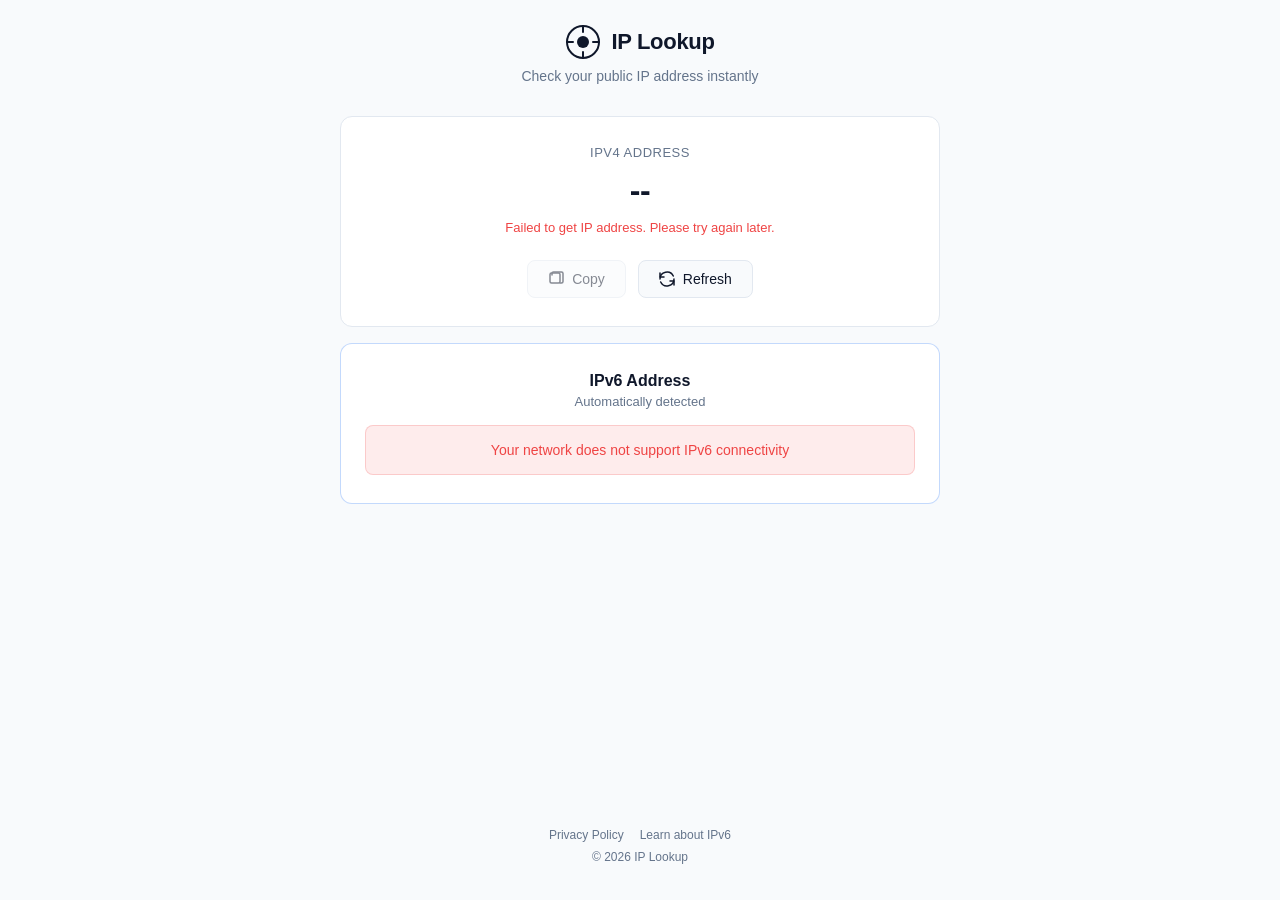
==== frontend/index.html @ be39e66c "fix: 修复 Nginx 配置并完成项目首次全量提交 Nginx 配置修复（P0 级）： - 添加 proxy_set_header X-Forwarded-For / CF-Connecting-" ====
<!DOCTYPE html>
<html lang="zh-CN">
<head>
<meta charset="UTF-8">
<meta name="viewport" content="width=device-width, initial-scale=1.0">
<title data-i18n="title">IP Lookup - Check Your IP Address & IPv6 Connectivity</title>
<meta name="description" content="" data-i18n-attrs="content:desc">
<meta name="keywords" content="IP查询,IPv6检测,我的IP,What is my IP,IP address lookup">
<link rel="canonical" href="https://ip.iohow.com/">
<link rel="alternate" hreflang="zh-CN" href="https://ip.iohow.com/">
<link rel="alternate" hreflang="en" href="https://ip.iohow.com/en/">
<meta property="og:title" content="" data-i18n-attrs="content:og_title">
<meta property="og:description" content="" data-i18n-attrs="content:og_desc">
<meta property="og:type" content="website">
<meta property="og:url" content="https://ip.iohow.com/">
<meta name="twitter:card" content="summary">
<meta name="twitter:title" content="" data-i18n-attrs="content:og_title">
<meta name="twitter:description" content="" data-i18n-attrs="content:og_desc">
<script type="application/ld+json">
{
  "@context": "https://schema.org",
  "@type": "WebSite",
  "name": "IP Lookup",
  "url": "https://ip.iohow.com/",
  "description": "Check your public IP address and test IPv6 connectivity instantly.",
  "applicationCategory": "UtilitiesApplication",
  "operatingSystem": "All"
}
</script>
<style>
*,*::before,*::after{box-sizing:border-box;margin:0;padding:0}
:root{--bg:#0f172a;--bg-card:#1e293b;--text:#f1f5f9;--text-secondary:#94a3b8;--accent:#3b82f6;--accent-hover:#2563eb;--success:#22c55e;--error:#ef4444;--border:#334155;--radius:12px;--font:-apple-system,BlinkMacSystemFont,"Segoe UI",Roboto,Oxygen,Ubuntu,Cantarell,sans-serif}
body{background:var(--bg);color:var(--text);font-family:var(--font);min-height:100vh;display:flex;flex-direction:column;align-items:center;-webkit-font-smoothing:antialiased;-moz-osx-font-smoothing:grayscale}
.container{width:100%;max-width:640px;padding:24px 20px;display:flex;flex-direction:column;min-height:100vh}
.ad-bar{background:var(--bg-card);border:1px solid var(--border);border-radius:var(--radius);padding:10px 16px;margin-bottom:24px;display:flex;align-items:center;justify-content:space-between;font-size:14px;gap:12px}
.ad-bar a{color:var(--accent);text-decoration:none}
.ad-bar a:hover{text-decoration:underline}
.ad-bar .close-ad{background:none;border:none;color:var(--text-secondary);cursor:pointer;font-size:18px;padding:2px 6px;border-radius:4px;flex-shrink:0}
.ad-bar .close-ad:hover{color:var(--text);background:var(--border)}
.ad-bar.hidden{display:none}
header{text-align:center;margin-bottom:32px}
.logo{display:inline-flex;align-items:center;gap:10px;margin-bottom:8px}
.logo svg{width:36px;height:36px}
.logo h1{font-size:22px;font-weight:600;letter-spacing:-0.3px}
header p{color:var(--text-secondary);font-size:14px}
.card{background:var(--bg-card);border:1px solid var(--border);border-radius:var(--radius);padding:28px 24px;margin-bottom:16px}
.card.loading{opacity:.7}
.card.tested{border-color:rgba(59,130,246,.3)}
.ip-display{text-align:center}
.ip-display .label{font-size:13px;color:var(--text-secondary);margin-bottom:8px;text-transform:uppercase;letter-spacing:.5px}
.ip-display .ip-address{font-size:32px;font-weight:700;font-variant-numeric:tabular-nums;letter-spacing:-.5px;word-break:break-all;min-height:44px;display:flex;align-items:center;justify-content:center}
.ip-display .ip-address.loading{color:var(--text-secondary)}
.ip-display .status-msg{font-size:13px;margin-top:8px;min-height:20px;transition:opacity .3s}
.ip-display .status-msg.success{color:var(--success)}
.ip-display .status-msg.error{color:var(--error)}
.ip-display .status-msg.idle{opacity:0}
.actions{display:flex;gap:12px;justify-content:center;margin-top:20px}
.btn{display:inline-flex;align-items:center;gap:8px;padding:10px 20px;border-radius:8px;border:1px solid var(--border);background:var(--bg);color:var(--text);font-size:14px;font-weight:500;cursor:pointer;transition:all .2s;font-family:var(--font)}
.btn:hover{background:var(--bg-card);border-color:var(--accent)}
.btn:active{transform:scale(.97)}
.btn:disabled{opacity:.5;cursor:not-allowed;transform:none}
.btn-primary{background:var(--accent);color:#fff;border-color:var(--accent)}
.btn-primary:hover{background:var(--accent-hover);border-color:var(--accent-hover)}
.btn .spinner{display:inline-block;width:16px;height:16px;border:2px solid rgba(255,255,255,.3);border-top-color:#fff;border-radius:50%;animation:spin .6s linear infinite}
.btn.loading .btn-text{opacity:.7}
@keyframes spin{to{transform:rotate(360deg)}}
.ipv6-section h2{font-size:16px;font-weight:600;margin-bottom:4px;text-align:center}
.ipv6-section .ipv6-subtitle{font-size:13px;color:var(--text-secondary);text-align:center;margin-bottom:16px}
.ipv6-content{min-height:40px;display:flex;align-items:center;justify-content:center}
.ipv6-result{padding:16px;border-radius:8px;text-align:center;font-size:14px;width:100%}
.ipv6-result.success{background:rgba(34,197,94,.1);border:1px solid rgba(34,197,94,.2);color:var(--success)}
.ipv6-result.fail{background:rgba(239,68,68,.1);border:1px solid rgba(239,68,68,.2);color:var(--error)}
.ipv6-result.loading{background:rgba(59,130,246,.1);border:1px solid rgba(59,130,246,.2);color:var(--accent)}
.ipv6-result.idle{display:none}
footer{margin-top:auto;text-align:center;padding:24px 0 12px;color:var(--text-secondary);font-size:12px}
footer a{color:var(--text-secondary);text-decoration:none}
footer a:hover{color:var(--text)}
footer .footer-links{display:flex;gap:16px;justify-content:center;margin-bottom:8px;flex-wrap:wrap}
@media(max-width:480px){.container{padding:16px 12px}.ip-display .ip-address{font-size:24px}.card{padding:24px 16px}}
@media(prefers-color-scheme:light){:root{--bg:#f8fafc;--bg-card:#ffffff;--text:#0f172a;--text-secondary:#64748b;--border:#e2e8f0}}
.sr-only{position:absolute;width:1px;height:1px;padding:0;margin:-1px;overflow:hidden;clip:rect(0,0,0,0);white-space:nowrap;border:0}
</style>
</head>
<body>
<div class="container">
  <div id="ad-bar" class="ad-bar hidden" role="complementary" aria-label="Advertisement">
    <a id="ad-link" href="" target="_blank" rel="noopener sponsored"></a>
    <button class="close-ad" id="close-ad" aria-label="Close advertisement">&times;</button>
  </div>
  <header>
    <div class="logo">
      <svg viewBox="0 0 36 36" fill="none" aria-hidden="true">
        <circle cx="18" cy="18" r="16" stroke="currentColor" stroke-width="2"/>
        <circle cx="18" cy="18" r="6" fill="currentColor"/>
        <path d="M18 2v6M18 28v6M2 18h6M28 18h6" stroke="currentColor" stroke-width="2" stroke-linecap="round"/>
      </svg>
      <h1 data-i18n="site_name">IP Lookup</h1>
    </div>
    <p data-i18n="tagline">Check your public IP address instantly</p>
  </header>
  <main>
    <div id="ipv4-card" class="card ip-display">
      <div class="label"><span data-i18n="ipv4_label">IPv4 Address</span></div>
      <div id="ip-address" class="ip-address loading" data-i18n="loading" aria-live="polite">
        Getting your IP address...
      </div>
      <div id="status-msg" class="status-msg idle" role="status"></div>
      <div class="actions">
        <button class="btn" id="copy-btn" aria-label="Copy IP address" disabled>
          <svg width="16" height="16" viewBox="0 0 16 16" fill="none" stroke="currentColor" stroke-width="1.5" stroke-linecap="round" stroke-linejoin="round"><rect x="2" y="2" width="10" height="10" rx="1.5"/><path d="M4 4V2.5A1.5 1.5 0 015.5 1h8A1.5 1.5 0 0115 2.5v8a1.5 1.5 0 01-1.5 1.5H12"/></svg>
          <span data-i18n="copy">Copy</span>
        </button>
        <button class="btn" id="refresh-btn" aria-label="Refresh IP address">
          <svg width="16" height="16" viewBox="0 0 16 16" fill="none" stroke="currentColor" stroke-width="1.5" stroke-linecap="round"><path d="M1 8a7 7 0 0113.3-3M15 8a7 7 0 01-13.3 3"/><path d="M1 2v4h4M15 14v-4h-4"/></svg>
          <span class="btn-text" data-i18n="refresh">Refresh</span>
          <span class="spinner" style="display:none"></span>
        </button>
      </div>
    </div>
    <div id="ipv6-card" class="card ipv6-section">
      <h2 data-i18n="ipv6_title">IPv6 Address</h2>
      <p class="ipv6-subtitle" data-i18n="ipv6_subtitle">Automatically detected</p>
      <div id="ipv6-content" class="ipv6-content">
        <div id="ipv6-result" class="ipv6-result idle" role="status"></div>
      </div>
    </div>
  </main>
  <footer>
    <div class="footer-links">
      <span id="beian" data-i18n="beian" style="display:none"></span>
      <a href="/privacy" data-i18n="privacy">Privacy Policy</a>
      <a href="/docs/what-is-ipv6" data-i18n="learn_ipv6">Learn about IPv6</a>
    </div>
    <p>&copy; <span id="year"></span> IP Lookup</p>
  </footer>
</div>
<script defer src="js/i18n.js"></script>
<script defer src="js/app.js"></script>
</body>
</html>
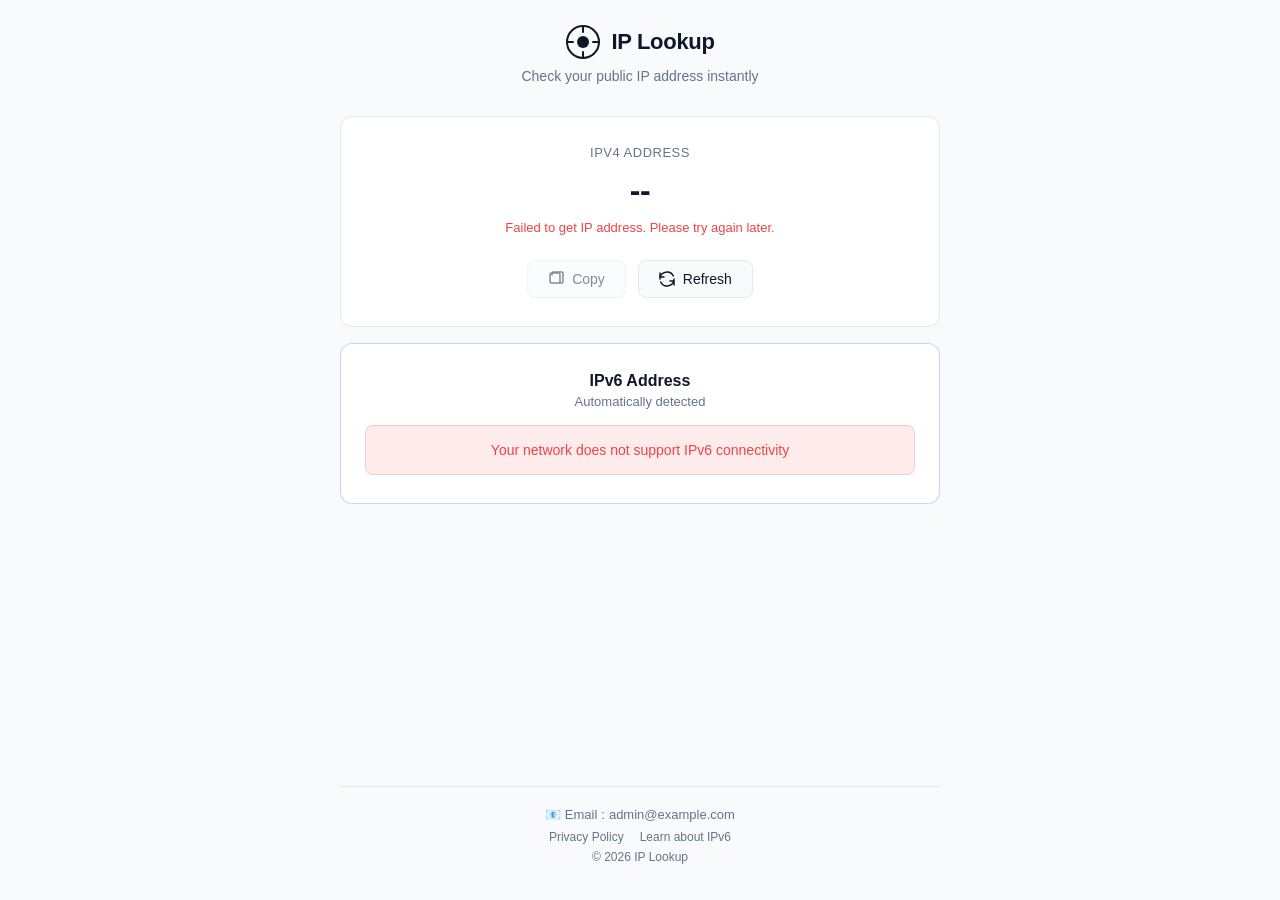
==== commit d25d9124: "feat: 优化页脚 - 添加邮箱（中英双语）+ ICP/公安备案信息 - i18n.js: 新增 SITE_CONFIG 集中配置对象（email/icp/gongan） - 邮箱地址全语言显示，l" ====
--- a/frontend/index.html
+++ b/frontend/index.html
@@ -72,10 +72,14 @@
 .ipv6-result.fail{background:rgba(239,68,68,.1);border:1px solid rgba(239,68,68,.2);color:var(--error)}
 .ipv6-result.loading{background:rgba(59,130,246,.1);border:1px solid rgba(59,130,246,.2);color:var(--accent)}
 .ipv6-result.idle{display:none}
-footer{margin-top:auto;text-align:center;padding:24px 0 12px;color:var(--text-secondary);font-size:12px}
+footer{border-top:1px solid var(--border);margin-top:auto;text-align:center;padding:20px 0 12px;color:var(--text-secondary);font-size:12px}
 footer a{color:var(--text-secondary);text-decoration:none}
 footer a:hover{color:var(--text)}
-footer .footer-links{display:flex;gap:16px;justify-content:center;margin-bottom:8px;flex-wrap:wrap}
+footer .footer-info{margin-bottom:8px}
+footer .footer-email{font-size:13px;margin-bottom:4px;display:flex;align-items:center;justify-content:center;gap:4px}
+footer .footer-filing{font-size:11px;opacity:.7;margin-top:2px}
+footer .footer-filing.hidden{display:none}
+footer .footer-links{display:flex;gap:16px;justify-content:center;margin-bottom:6px;flex-wrap:wrap}
 @media(max-width:480px){.container{padding:16px 12px}.ip-display .ip-address{font-size:24px}.card{padding:24px 16px}}
 @media(prefers-color-scheme:light){:root{--bg:#f8fafc;--bg-card:#ffffff;--text:#0f172a;--text-secondary:#64748b;--border:#e2e8f0}}
 .sr-only{position:absolute;width:1px;height:1px;padding:0;margin:-1px;overflow:hidden;clip:rect(0,0,0,0);white-space:nowrap;border:0}
@@ -126,8 +130,13 @@
     </div>
   </main>
   <footer>
+    <div class="footer-info">
+      <div class="footer-email">
+        <span data-i18n="email_label">📧 Email</span>: <span id="email-addr"></span>
+      </div>
+      <div class="footer-filing hidden" id="footer-filing" lang="zh-CN"></div>
+    </div>
     <div class="footer-links">
-      <span id="beian" data-i18n="beian" style="display:none"></span>
       <a href="/privacy" data-i18n="privacy">Privacy Policy</a>
       <a href="/docs/what-is-ipv6" data-i18n="learn_ipv6">Learn about IPv6</a>
     </div>
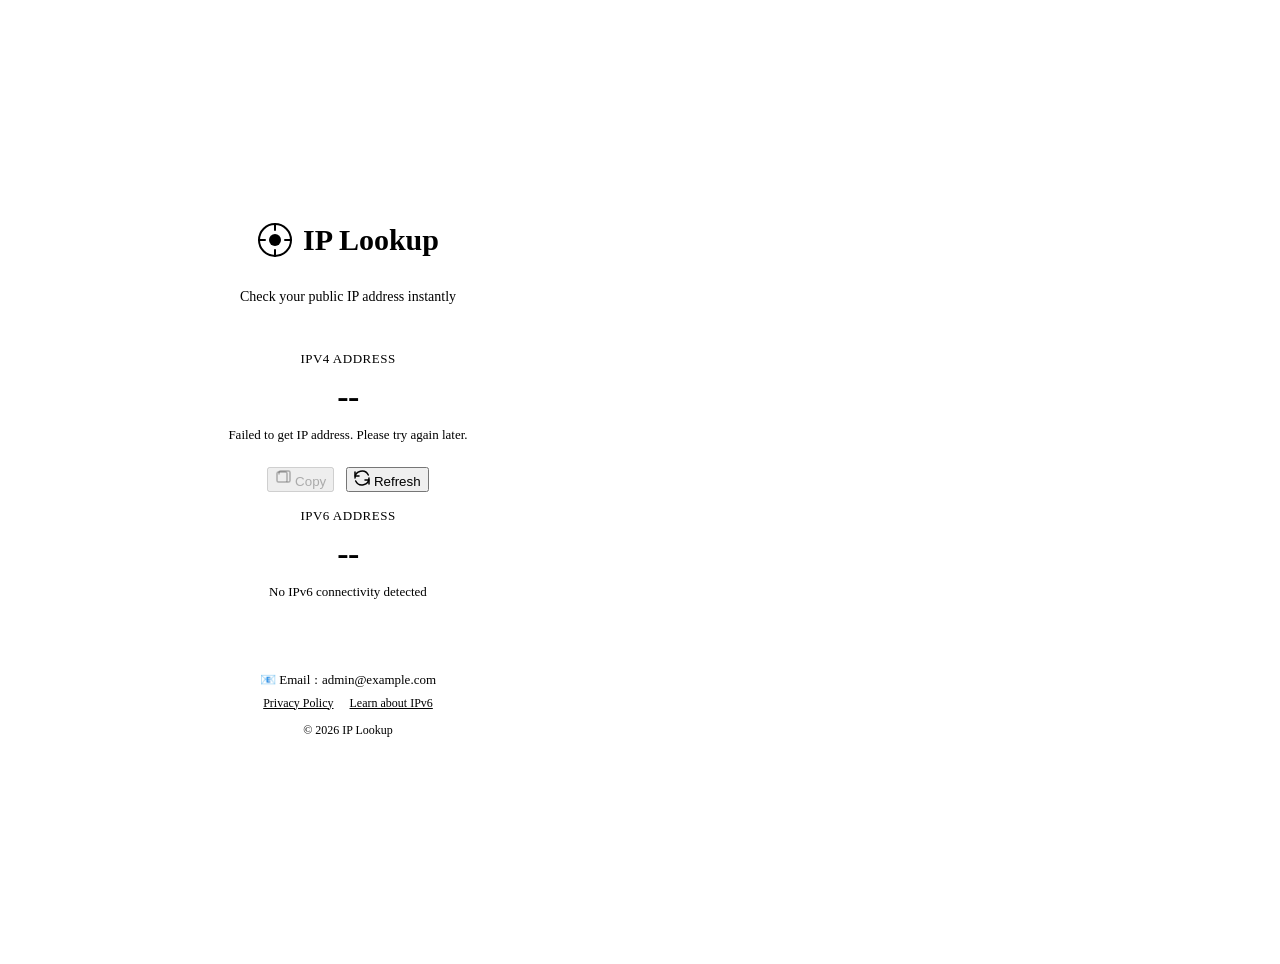
==== commit 586f5440: "fix" ====
--- a/frontend/index.html
+++ b/frontend/index.html
@@ -27,63 +27,47 @@
   "operatingSystem": "All"
 }
 </script>
+<link rel="stylesheet" href="/css/base.css">
 <style>
-*,*::before,*::after{box-sizing:border-box;margin:0;padding:0}
-:root{--bg:#0f172a;--bg-card:#1e293b;--text:#f1f5f9;--text-secondary:#94a3b8;--accent:#3b82f6;--accent-hover:#2563eb;--success:#22c55e;--error:#ef4444;--border:#334155;--radius:12px;--font:-apple-system,BlinkMacSystemFont,"Segoe UI",Roboto,Oxygen,Ubuntu,Cantarell,sans-serif}
-body{background:var(--bg);color:var(--text);font-family:var(--font);min-height:100vh;display:flex;flex-direction:column;align-items:center;-webkit-font-smoothing:antialiased;-moz-osx-font-smoothing:grayscale}
-.container{width:100%;max-width:640px;padding:24px 20px;display:flex;flex-direction:column;min-height:100vh}
+.container{width:100%;max-width:640px;padding:24px 20px;display:flex;flex-direction:column;min-height:100vh;justify-content:center}
 .ad-bar{background:var(--bg-card);border:1px solid var(--border);border-radius:var(--radius);padding:10px 16px;margin-bottom:24px;display:flex;align-items:center;justify-content:space-between;font-size:14px;gap:12px}
-.ad-bar a{color:var(--accent);text-decoration:none}
+.ad-bar a{color:var(--accent)}
 .ad-bar a:hover{text-decoration:underline}
 .ad-bar .close-ad{background:none;border:none;color:var(--text-secondary);cursor:pointer;font-size:18px;padding:2px 6px;border-radius:4px;flex-shrink:0}
 .ad-bar .close-ad:hover{color:var(--text);background:var(--border)}
 .ad-bar.hidden{display:none}
 header{text-align:center;margin-bottom:32px}
 .logo{display:inline-flex;align-items:center;gap:10px;margin-bottom:8px}
-.logo svg{width:36px;height:36px}
-.logo h1{font-size:22px;font-weight:600;letter-spacing:-0.3px}
-header p{color:var(--text-secondary);font-size:14px}
-.card{background:var(--bg-card);border:1px solid var(--border);border-radius:var(--radius);padding:28px 24px;margin-bottom:16px}
+.logo svg{width:36px;height:36px;color:var(--accent)}
+.logo h1{font-size:30px}
+header p{color:var(--text-secondary);font-size:14px;margin-top:4px}
+main{display:flex;flex-direction:column}
+.card{margin-bottom:16px}
 .card.loading{opacity:.7}
-.card.tested{border-color:rgba(59,130,246,.3)}
 .ip-display{text-align:center}
-.ip-display .label{font-size:13px;color:var(--text-secondary);margin-bottom:8px;text-transform:uppercase;letter-spacing:.5px}
-.ip-display .ip-address{font-size:32px;font-weight:700;font-variant-numeric:tabular-nums;letter-spacing:-.5px;word-break:break-all;min-height:44px;display:flex;align-items:center;justify-content:center}
+.ip-display .label{font-size:13px;color:var(--text-secondary);margin-bottom:8px;text-transform:uppercase;letter-spacing:.5px;font-weight:500}
+.ip-display .ip-address{font-size:34px;font-weight:700;font-variant-numeric:tabular-nums;letter-spacing:-.5px;word-break:break-all;min-height:44px;display:flex;align-items:center;justify-content:center}
 .ip-display .ip-address.loading{color:var(--text-secondary)}
 .ip-display .status-msg{font-size:13px;margin-top:8px;min-height:20px;transition:opacity .3s}
 .ip-display .status-msg.success{color:var(--success)}
 .ip-display .status-msg.error{color:var(--error)}
 .ip-display .status-msg.idle{opacity:0}
+.geo-line{font-size:13px;color:var(--text-secondary);margin-top:6px;min-height:18px}
+.geo-line:empty{min-height:0;margin-top:0}
 .actions{display:flex;gap:12px;justify-content:center;margin-top:20px}
-.btn{display:inline-flex;align-items:center;gap:8px;padding:10px 20px;border-radius:8px;border:1px solid var(--border);background:var(--bg);color:var(--text);font-size:14px;font-weight:500;cursor:pointer;transition:all .2s;font-family:var(--font)}
-.btn:hover{background:var(--bg-card);border-color:var(--accent)}
-.btn:active{transform:scale(.97)}
-.btn:disabled{opacity:.5;cursor:not-allowed;transform:none}
-.btn-primary{background:var(--accent);color:#fff;border-color:var(--accent)}
-.btn-primary:hover{background:var(--accent-hover);border-color:var(--accent-hover)}
-.btn .spinner{display:inline-block;width:16px;height:16px;border:2px solid rgba(255,255,255,.3);border-top-color:#fff;border-radius:50%;animation:spin .6s linear infinite}
 .btn.loading .btn-text{opacity:.7}
-@keyframes spin{to{transform:rotate(360deg)}}
-.ipv6-section h2{font-size:16px;font-weight:600;margin-bottom:4px;text-align:center}
-.ipv6-section .ipv6-subtitle{font-size:13px;color:var(--text-secondary);text-align:center;margin-bottom:16px}
-.ipv6-content{min-height:40px;display:flex;align-items:center;justify-content:center}
-.ipv6-result{padding:16px;border-radius:8px;text-align:center;font-size:14px;width:100%}
-.ipv6-result.success{background:rgba(34,197,94,.1);border:1px solid rgba(34,197,94,.2);color:var(--success)}
-.ipv6-result.fail{background:rgba(239,68,68,.1);border:1px solid rgba(239,68,68,.2);color:var(--error)}
-.ipv6-result.loading{background:rgba(59,130,246,.1);border:1px solid rgba(59,130,246,.2);color:var(--accent)}
-.ipv6-result.idle{display:none}
-footer{border-top:1px solid var(--border);margin-top:auto;text-align:center;padding:20px 0 12px;color:var(--text-secondary);font-size:12px}
-footer a{color:var(--text-secondary);text-decoration:none}
+footer{border-top:1px solid var(--border);margin-top:32px;text-align:center;padding:20px 0 12px;color:var(--text-secondary);font-size:12px}
+footer a{color:var(--text-secondary)}
 footer a:hover{color:var(--text)}
 footer .footer-info{margin-bottom:8px}
-footer .footer-email{font-size:13px;margin-bottom:4px;display:flex;align-items:center;justify-content:center;gap:4px}
-footer .footer-filing{font-size:11px;opacity:.7;margin-top:2px}
+footer .footer-email{font-size:13px;margin-bottom:4px;display:flex;align-items:center;justify-content:center;gap:4px;flex-wrap:wrap}
+footer .footer-filing{font-size:11px;opacity:.7;margin-top:2px;display:flex;align-items:center;justify-content:center;gap:8px;flex-wrap:wrap}
 footer .footer-filing.hidden{display:none}
+footer .footer-filing img{width:14px;height:14px;vertical-align:middle}
 footer .footer-links{display:flex;gap:16px;justify-content:center;margin-bottom:6px;flex-wrap:wrap}
-@media(max-width:480px){.container{padding:16px 12px}.ip-display .ip-address{font-size:24px}.card{padding:24px 16px}}
-@media(prefers-color-scheme:light){:root{--bg:#f8fafc;--bg-card:#ffffff;--text:#0f172a;--text-secondary:#64748b;--border:#e2e8f0}}
-.sr-only{position:absolute;width:1px;height:1px;padding:0;margin:-1px;overflow:hidden;clip:rect(0,0,0,0);white-space:nowrap;border:0}
+@media(max-width:480px){.container{padding:16px 12px}.ip-display .ip-address{font-size:26px}.logo h1{font-size:26px}}
 </style>
+<script src="js/i18n.js"></script>
 </head>
 <body>
 <div class="container">
@@ -108,9 +92,10 @@
       <div id="ip-address" class="ip-address loading" data-i18n="loading" aria-live="polite">
         Getting your IP address...
       </div>
+      <div id="geo-line" class="geo-line" aria-live="polite"></div>
       <div id="status-msg" class="status-msg idle" role="status"></div>
       <div class="actions">
-        <button class="btn" id="copy-btn" aria-label="Copy IP address" disabled>
+        <button class="btn btn-primary" id="copy-btn" aria-label="Copy IP address" disabled>
           <svg width="16" height="16" viewBox="0 0 16 16" fill="none" stroke="currentColor" stroke-width="1.5" stroke-linecap="round" stroke-linejoin="round"><rect x="2" y="2" width="10" height="10" rx="1.5"/><path d="M4 4V2.5A1.5 1.5 0 015.5 1h8A1.5 1.5 0 0115 2.5v8a1.5 1.5 0 01-1.5 1.5H12"/></svg>
           <span data-i18n="copy">Copy</span>
         </button>
@@ -121,12 +106,10 @@
         </button>
       </div>
     </div>
-    <div id="ipv6-card" class="card ipv6-section">
-      <h2 data-i18n="ipv6_title">IPv6 Address</h2>
-      <p class="ipv6-subtitle" data-i18n="ipv6_subtitle">Automatically detected</p>
-      <div id="ipv6-content" class="ipv6-content">
-        <div id="ipv6-result" class="ipv6-result idle" role="status"></div>
-      </div>
+    <div id="ipv6-card" class="card ip-display">
+      <div class="label"><span data-i18n="ipv6_label">IPv6 Address</span></div>
+      <div id="ipv6-address" class="ip-address loading" aria-live="polite" data-i18n="ipv6_testing">Testing...</div>
+      <div id="ipv6-status" class="status-msg idle" role="status"></div>
     </div>
   </main>
   <footer>
@@ -143,7 +126,6 @@
     <p>&copy; <span id="year"></span> IP Lookup</p>
   </footer>
 </div>
-<script defer src="js/i18n.js"></script>
 <script defer src="js/app.js"></script>
 </body>
 </html>
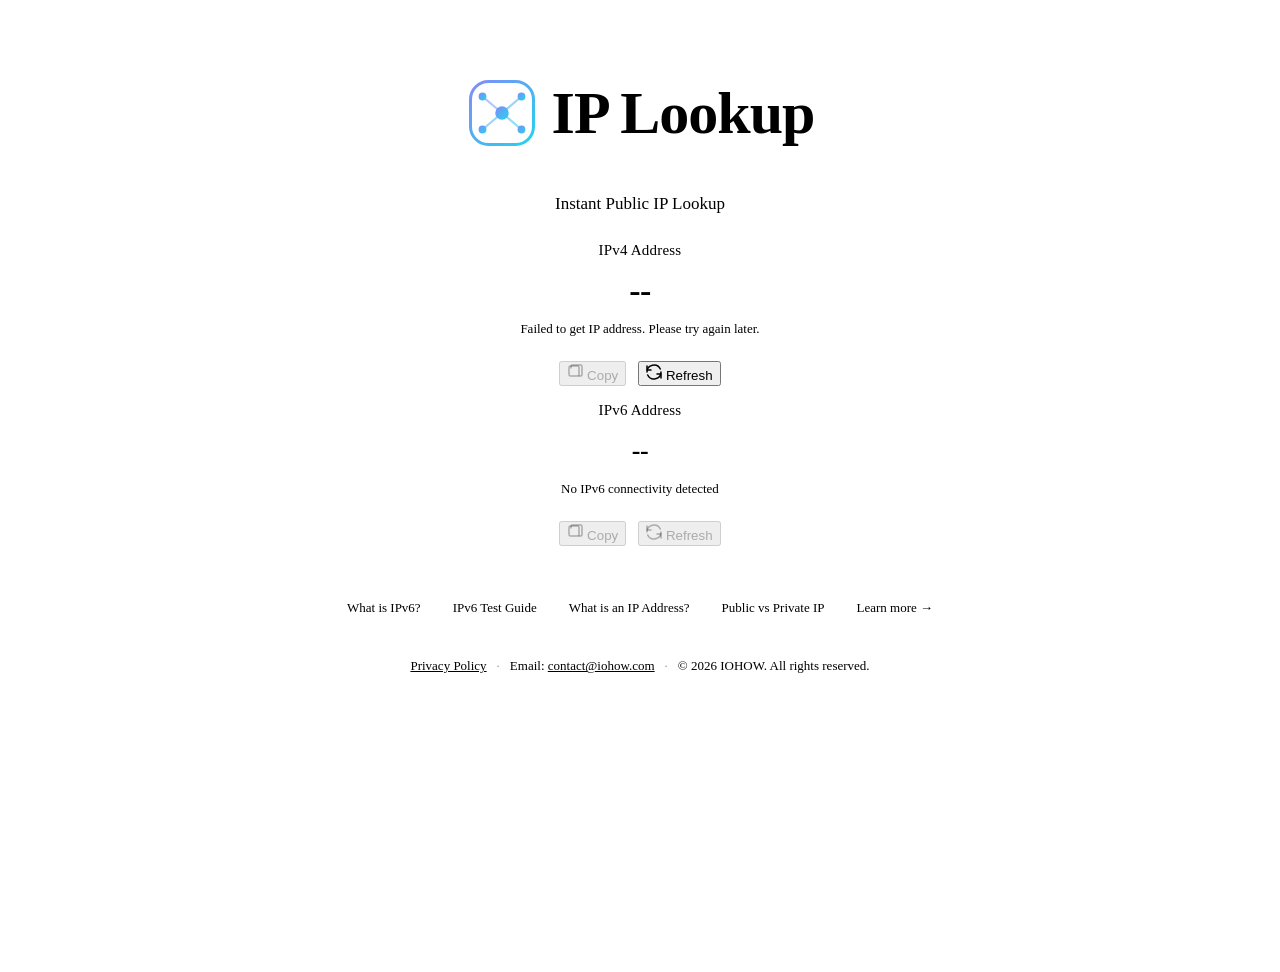
==== commit e99d4221: "feat(frontend): 全面重构前端 - 布局/Logo/IPv6卡片/页脚/隐私/知识库 - 布局: 水平居中+顶部对齐, 修复贴左边框 - Logo: 72px 科技感网络节点 SVG(渐" ====
--- a/frontend/index.html
+++ b/frontend/index.html
@@ -29,25 +29,26 @@
 </script>
 <link rel="stylesheet" href="/css/base.css">
 <style>
-.container{width:100%;max-width:640px;padding:24px 20px;display:flex;flex-direction:column;min-height:100vh;justify-content:center}
+.container{width:100%;max-width:640px;margin:0 auto;padding:32px 20px 24px;min-height:100vh}
 .ad-bar{background:var(--bg-card);border:1px solid var(--border);border-radius:var(--radius);padding:10px 16px;margin-bottom:24px;display:flex;align-items:center;justify-content:space-between;font-size:14px;gap:12px}
 .ad-bar a{color:var(--accent)}
 .ad-bar a:hover{text-decoration:underline}
 .ad-bar .close-ad{background:none;border:none;color:var(--text-secondary);cursor:pointer;font-size:18px;padding:2px 6px;border-radius:4px;flex-shrink:0}
 .ad-bar .close-ad:hover{color:var(--text);background:var(--border)}
 .ad-bar.hidden{display:none}
-header{text-align:center;margin-bottom:32px}
-.logo{display:inline-flex;align-items:center;gap:10px;margin-bottom:8px}
-.logo svg{width:36px;height:36px;color:var(--accent)}
-.logo h1{font-size:30px}
-header p{color:var(--text-secondary);font-size:14px;margin-top:4px}
+header{text-align:center;margin-bottom:28px}
+.logo{display:inline-flex;align-items:center;gap:14px;margin-bottom:6px}
+.logo svg{width:72px;height:72px}
+.logo h1{font-size:60px;font-weight:700;letter-spacing:-1px;line-height:1.1}
+header p{color:var(--text-secondary);font-size:17px;margin-top:2px}
 main{display:flex;flex-direction:column}
 .card{margin-bottom:16px}
 .card.loading{opacity:.7}
 .ip-display{text-align:center}
-.ip-display .label{font-size:13px;color:var(--text-secondary);margin-bottom:8px;text-transform:uppercase;letter-spacing:.5px;font-weight:500}
+.ip-display .label{font-size:15px;color:var(--text-secondary);margin-bottom:10px;font-weight:500;letter-spacing:.2px}
 .ip-display .ip-address{font-size:34px;font-weight:700;font-variant-numeric:tabular-nums;letter-spacing:-.5px;word-break:break-all;min-height:44px;display:flex;align-items:center;justify-content:center}
 .ip-display .ip-address.loading{color:var(--text-secondary)}
+#ipv6-address{font-size:clamp(18px,4.5vw,26px);white-space:nowrap;word-break:normal;display:block;line-height:44px;overflow-x:auto;text-align:center}
 .ip-display .status-msg{font-size:13px;margin-top:8px;min-height:20px;transition:opacity .3s}
 .ip-display .status-msg.success{color:var(--success)}
 .ip-display .status-msg.error{color:var(--error)}
@@ -56,16 +57,19 @@
 .geo-line:empty{min-height:0;margin-top:0}
 .actions{display:flex;gap:12px;justify-content:center;margin-top:20px}
 .btn.loading .btn-text{opacity:.7}
-footer{border-top:1px solid var(--border);margin-top:32px;text-align:center;padding:20px 0 12px;color:var(--text-secondary);font-size:12px}
-footer a{color:var(--text-secondary)}
-footer a:hover{color:var(--text)}
-footer .footer-info{margin-bottom:8px}
-footer .footer-email{font-size:13px;margin-bottom:4px;display:flex;align-items:center;justify-content:center;gap:4px;flex-wrap:wrap}
-footer .footer-filing{font-size:11px;opacity:.7;margin-top:2px;display:flex;align-items:center;justify-content:center;gap:8px;flex-wrap:wrap}
-footer .footer-filing.hidden{display:none}
-footer .footer-filing img{width:14px;height:14px;vertical-align:middle}
-footer .footer-links{display:flex;gap:16px;justify-content:center;margin-bottom:6px;flex-wrap:wrap}
-@media(max-width:480px){.container{padding:16px 12px}.ip-display .ip-address{font-size:26px}.logo h1{font-size:26px}}
+footer{margin-top:32px;padding:0 0 16px;text-align:center;color:var(--text-secondary);font-size:13px}
+.knowledge-row{display:flex;flex-wrap:wrap;gap:8px;align-items:center;justify-content:center;padding:0 0 20px;margin-bottom:4px;border-bottom:1px solid var(--border)}
+.knowledge-row a{font-size:13px;color:var(--text-secondary);padding:6px 12px;border:1px solid var(--border);border-radius:var(--radius-sm);text-decoration:none;transition:color .2s,border-color .2s,background .2s}
+.knowledge-row a:hover{color:var(--accent);border-color:var(--accent);background:var(--accent-soft);text-decoration:none}
+.knowledge-row a.kb-more{color:var(--accent);border-color:rgba(99,102,241,.5);font-weight:500}
+.footer-main{display:flex;flex-wrap:wrap;gap:10px;align-items:center;justify-content:center;margin-top:16px}
+.footer-main .sep{opacity:.4}
+.footer-main a{color:var(--text-secondary)}
+.footer-main a:hover{color:var(--text)}
+.footer-filing{font-size:11px;opacity:.7;margin-top:10px;display:flex;align-items:center;justify-content:center;gap:8px;flex-wrap:wrap}
+.footer-filing.hidden{display:none}
+.footer-filing img{width:14px;height:14px;vertical-align:middle}
+@media(max-width:480px){.container{padding:20px 14px 16px}.logo{gap:10px}.logo svg{width:48px;height:48px}.logo h1{font-size:36px}.ip-display .ip-address{font-size:26px}header p{font-size:15px}}
 </style>
 <script src="js/i18n.js"></script>
 </head>
@@ -77,10 +81,15 @@
   </div>
   <header>
     <div class="logo">
-      <svg viewBox="0 0 36 36" fill="none" aria-hidden="true">
-        <circle cx="18" cy="18" r="16" stroke="currentColor" stroke-width="2"/>
-        <circle cx="18" cy="18" r="6" fill="currentColor"/>
-        <path d="M18 2v6M18 28v6M2 18h6M28 18h6" stroke="currentColor" stroke-width="2" stroke-linecap="round"/>
+      <svg viewBox="0 0 48 48" fill="none" aria-hidden="true">
+        <defs><linearGradient id="lg" x1="0" y1="0" x2="1" y2="1"><stop offset="0" stop-color="#818cf8"/><stop offset="1" stop-color="#22d3ee"/></linearGradient></defs>
+        <rect x="3" y="3" width="42" height="42" rx="12" stroke="url(#lg)" stroke-width="2"/>
+        <path d="M24 24L11 13M24 24L37 13M24 24L11 35M24 24L37 35" stroke="url(#lg)" stroke-width="1.5" opacity="0.55"/>
+        <circle cx="24" cy="24" r="4.5" fill="url(#lg)"/>
+        <circle cx="11" cy="13" r="2.6" fill="url(#lg)"/>
+        <circle cx="37" cy="13" r="2.6" fill="url(#lg)"/>
+        <circle cx="11" cy="35" r="2.6" fill="url(#lg)"/>
+        <circle cx="37" cy="35" r="2.6" fill="url(#lg)"/>
       </svg>
       <h1 data-i18n="site_name">IP Lookup</h1>
     </div>
@@ -110,20 +119,35 @@
       <div class="label"><span data-i18n="ipv6_label">IPv6 Address</span></div>
       <div id="ipv6-address" class="ip-address loading" aria-live="polite" data-i18n="ipv6_testing">Testing...</div>
       <div id="ipv6-status" class="status-msg idle" role="status"></div>
+      <div class="actions">
+        <button class="btn btn-primary" id="ipv6-copy-btn" aria-label="Copy IPv6 address" disabled>
+          <svg width="16" height="16" viewBox="0 0 16 16" fill="none" stroke="currentColor" stroke-width="1.5" stroke-linecap="round" stroke-linejoin="round"><rect x="2" y="2" width="10" height="10" rx="1.5"/><path d="M4 4V2.5A1.5 1.5 0 015.5 1h8A1.5 1.5 0 0115 2.5v8a1.5 1.5 0 01-1.5 1.5H12"/></svg>
+          <span data-i18n="copy">Copy</span>
+        </button>
+        <button class="btn" id="ipv6-refresh-btn" aria-label="Refresh IPv6 address">
+          <svg width="16" height="16" viewBox="0 0 16 16" fill="none" stroke="currentColor" stroke-width="1.5" stroke-linecap="round"><path d="M1 8a7 7 0 0113.3-3M15 8a7 7 0 01-13.3 3"/><path d="M1 2v4h4M15 14v-4h-4"/></svg>
+          <span class="btn-text" data-i18n="refresh">Refresh</span>
+          <span class="spinner" style="display:none"></span>
+        </button>
+      </div>
     </div>
   </main>
   <footer>
-    <div class="footer-info">
-      <div class="footer-email">
-        <span data-i18n="email_label">📧 Email</span>: <span id="email-addr"></span>
-      </div>
-      <div class="footer-filing hidden" id="footer-filing" lang="zh-CN"></div>
+    <nav class="knowledge-row" aria-label="Knowledge">
+      <a href="/docs/what-is-ipv6" data-i18n="kb_ipv6">What is IPv6?</a>
+      <a href="/docs/ipv6-test-guide" data-i18n="kb_ipv6_test">IPv6 Test Guide</a>
+      <a href="/docs/what-is-ip-address" data-i18n="kb_ip_addr">What is an IP Address?</a>
+      <a href="/docs/public-vs-private-ip" data-i18n="kb_pub_priv">Public vs Private IP</a>
+      <a class="kb-more" href="/docs/" data-i18n="kb_more">Learn more &rarr;</a>
+    </nav>
+    <div class="footer-main">
+      <a href="/privacy" data-i18n="privacy">Privacy Policy</a>
+      <span class="sep">&middot;</span>
+      <span><span data-i18n="email_label">Email</span>: <a href="mailto:contact@iohow.com">contact@iohow.com</a></span>
+      <span class="sep">&middot;</span>
+      <span id="copyright-text"></span>
     </div>
-    <div class="footer-links">
-      <a href="/privacy" data-i18n="privacy">Privacy Policy</a>
-      <a href="/docs/what-is-ipv6" data-i18n="learn_ipv6">Learn about IPv6</a>
-    </div>
-    <p>&copy; <span id="year"></span> IP Lookup</p>
+    <div class="footer-filing hidden" id="footer-filing" lang="zh-CN"></div>
   </footer>
 </div>
 <script defer src="js/app.js"></script>
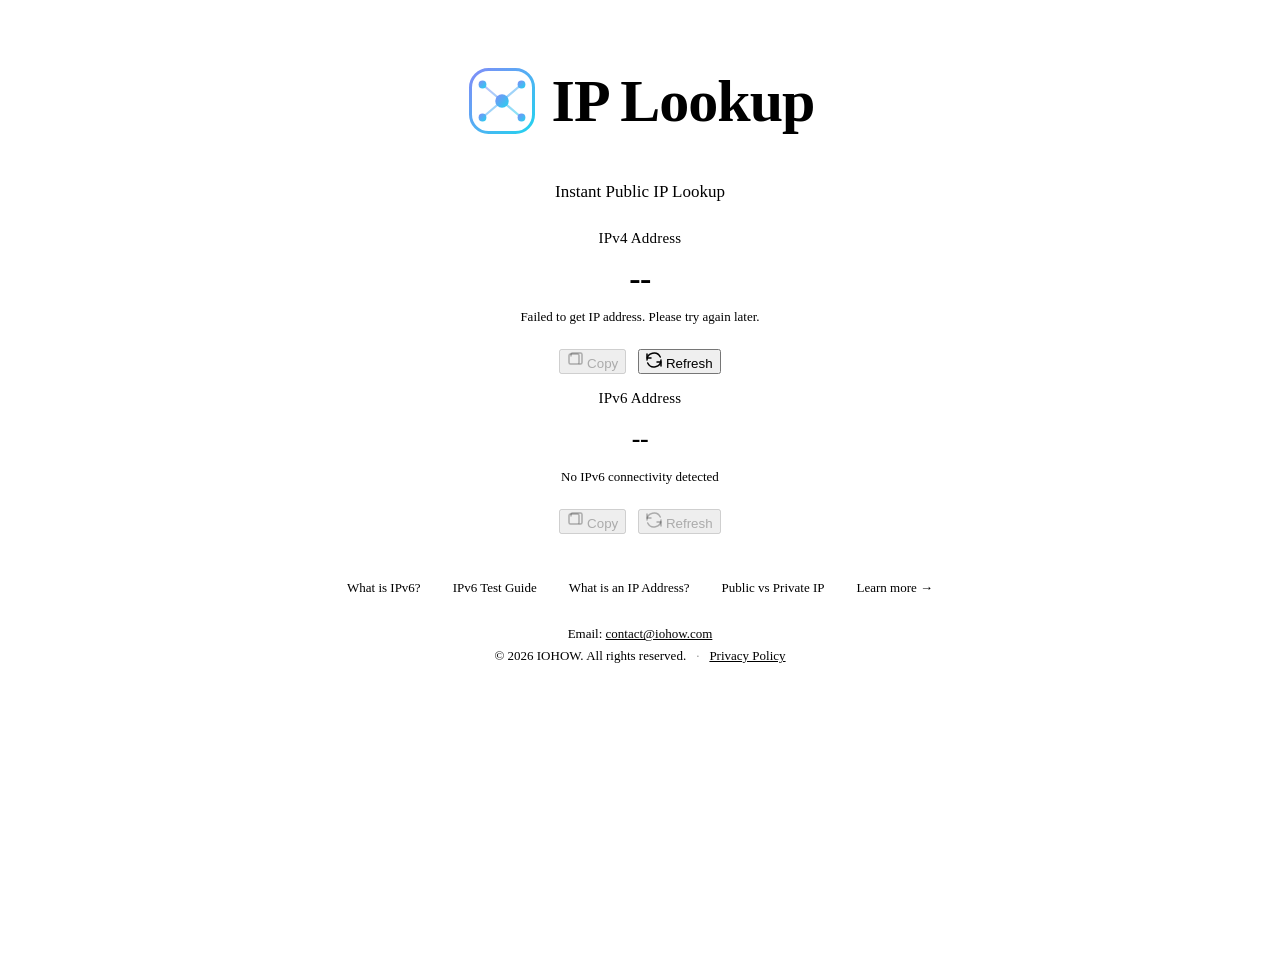
==== commit ecf7e1e6: "fix" ====
--- a/frontend/index.html
+++ b/frontend/index.html
@@ -8,6 +8,7 @@
 <meta name="keywords" content="IP查询,IPv6检测,我的IP,What is my IP,IP address lookup">
 <link rel="canonical" href="https://ip.iohow.com/">
 <link rel="alternate" hreflang="zh-CN" href="https://ip.iohow.com/">
+<link rel="icon" type="image/svg+xml" href="/img/favicon.svg">
 <link rel="alternate" hreflang="en" href="https://ip.iohow.com/en/">
 <meta property="og:title" content="" data-i18n-attrs="content:og_title">
 <meta property="og:description" content="" data-i18n-attrs="content:og_desc">
@@ -29,8 +30,8 @@
 </script>
 <link rel="stylesheet" href="/css/base.css">
 <style>
-.container{width:100%;max-width:640px;margin:0 auto;padding:32px 20px 24px;min-height:100vh}
-.ad-bar{background:var(--bg-card);border:1px solid var(--border);border-radius:var(--radius);padding:10px 16px;margin-bottom:24px;display:flex;align-items:center;justify-content:space-between;font-size:14px;gap:12px}
+.container{width:100%;max-width:640px;margin:0 auto;padding:20px 20px 24px;min-height:100vh}
+.ad-bar{background:var(--bg-card);border:1px solid var(--border);border-radius:var(--radius);padding:10px 20px;margin:0 auto 20px;max-width:640px;display:flex;align-items:center;justify-content:space-between;font-size:14px;gap:12px}
 .ad-bar a{color:var(--accent)}
 .ad-bar a:hover{text-decoration:underline}
 .ad-bar .close-ad{background:none;border:none;color:var(--text-secondary);cursor:pointer;font-size:18px;padding:2px 6px;border-radius:4px;flex-shrink:0}
@@ -57,16 +58,20 @@
 .geo-line:empty{min-height:0;margin-top:0}
 .actions{display:flex;gap:12px;justify-content:center;margin-top:20px}
 .btn.loading .btn-text{opacity:.7}
-footer{margin-top:32px;padding:0 0 16px;text-align:center;color:var(--text-secondary);font-size:13px}
-.knowledge-row{display:flex;flex-wrap:wrap;gap:8px;align-items:center;justify-content:center;padding:0 0 20px;margin-bottom:4px;border-bottom:1px solid var(--border)}
-.knowledge-row a{font-size:13px;color:var(--text-secondary);padding:6px 12px;border:1px solid var(--border);border-radius:var(--radius-sm);text-decoration:none;transition:color .2s,border-color .2s,background .2s}
+footer{margin-top:24px;padding:0 0 16px;text-align:center;color:var(--text-secondary);font-size:13px}
+.knowledge-row{display:flex;flex-wrap:nowrap;gap:8px;align-items:center;justify-content:center;padding:0 0 10px;margin-bottom:8px;border-bottom:1px solid var(--border);overflow:hidden}
+.knowledge-row a{font-size:13px;color:var(--text-secondary);padding:6px 12px;border:1px solid var(--border);border-radius:var(--radius-sm);text-decoration:none;transition:color .2s,border-color .2s,background .2s;flex-shrink:0;white-space:nowrap}
 .knowledge-row a:hover{color:var(--accent);border-color:var(--accent);background:var(--accent-soft);text-decoration:none}
 .knowledge-row a.kb-more{color:var(--accent);border-color:rgba(99,102,241,.5);font-weight:500}
-.footer-main{display:flex;flex-wrap:wrap;gap:10px;align-items:center;justify-content:center;margin-top:16px}
+.knowledge-row a.kb-hide{display:none}
+.footer-email{margin-top:14px}
+.footer-email a{color:var(--text-secondary)}
+.footer-email a:hover{color:var(--text)}
+.footer-main{display:flex;flex-wrap:wrap;gap:10px;align-items:center;justify-content:center;margin-top:6px}
 .footer-main .sep{opacity:.4}
 .footer-main a{color:var(--text-secondary)}
 .footer-main a:hover{color:var(--text)}
-.footer-filing{font-size:11px;opacity:.7;margin-top:10px;display:flex;align-items:center;justify-content:center;gap:8px;flex-wrap:wrap}
+.footer-filing{font-size:11px;opacity:.7;margin-top:8px;display:flex;align-items:center;justify-content:center;gap:8px;flex-wrap:wrap}
 .footer-filing.hidden{display:none}
 .footer-filing img{width:14px;height:14px;vertical-align:middle}
 @media(max-width:480px){.container{padding:20px 14px 16px}.logo{gap:10px}.logo svg{width:48px;height:48px}.logo h1{font-size:36px}.ip-display .ip-address{font-size:26px}header p{font-size:15px}}
@@ -74,11 +79,11 @@
 <script src="js/i18n.js"></script>
 </head>
 <body>
+<div id="ad-bar" class="ad-bar hidden" role="complementary" aria-label="Advertisement">
+  <a id="ad-link" href="" target="_blank" rel="noopener sponsored"></a>
+  <button class="close-ad" id="close-ad" aria-label="Close advertisement">&times;</button>
+</div>
 <div class="container">
-  <div id="ad-bar" class="ad-bar hidden" role="complementary" aria-label="Advertisement">
-    <a id="ad-link" href="" target="_blank" rel="noopener sponsored"></a>
-    <button class="close-ad" id="close-ad" aria-label="Close advertisement">&times;</button>
-  </div>
   <header>
     <div class="logo">
       <svg viewBox="0 0 48 48" fill="none" aria-hidden="true">
@@ -98,8 +103,8 @@
   <main>
     <div id="ipv4-card" class="card ip-display">
       <div class="label"><span data-i18n="ipv4_label">IPv4 Address</span></div>
-      <div id="ip-address" class="ip-address loading" data-i18n="loading" aria-live="polite">
-        Getting your IP address...
+      <div id="ip-address" class="ip-address loading" data-i18n="loading_short" aria-live="polite">
+        Loading...
       </div>
       <div id="geo-line" class="geo-line" aria-live="polite"></div>
       <div id="status-msg" class="status-msg idle" role="status"></div>
@@ -117,7 +122,8 @@
     </div>
     <div id="ipv6-card" class="card ip-display">
       <div class="label"><span data-i18n="ipv6_label">IPv6 Address</span></div>
-      <div id="ipv6-address" class="ip-address loading" aria-live="polite" data-i18n="ipv6_testing">Testing...</div>
+      <div id="ipv6-address" class="ip-address loading" aria-live="polite" data-i18n="loading_short">Loading...</div>
+      <div id="ipv6-geo-line" class="geo-line" aria-live="polite"></div>
       <div id="ipv6-status" class="status-msg idle" role="status"></div>
       <div class="actions">
         <button class="btn btn-primary" id="ipv6-copy-btn" aria-label="Copy IPv6 address" disabled>
@@ -140,12 +146,13 @@
       <a href="/docs/public-vs-private-ip" data-i18n="kb_pub_priv">Public vs Private IP</a>
       <a class="kb-more" href="/docs/" data-i18n="kb_more">Learn more &rarr;</a>
     </nav>
+    <div class="footer-email">
+      <span data-i18n="email_label">Email</span>: <a href="mailto:contact@iohow.com">contact@iohow.com</a>
+    </div>
     <div class="footer-main">
+      <span id="copyright-text"></span>
+      <span class="sep">&middot;</span>
       <a href="/privacy" data-i18n="privacy">Privacy Policy</a>
-      <span class="sep">&middot;</span>
-      <span><span data-i18n="email_label">Email</span>: <a href="mailto:contact@iohow.com">contact@iohow.com</a></span>
-      <span class="sep">&middot;</span>
-      <span id="copyright-text"></span>
     </div>
     <div class="footer-filing hidden" id="footer-filing" lang="zh-CN"></div>
   </footer>
